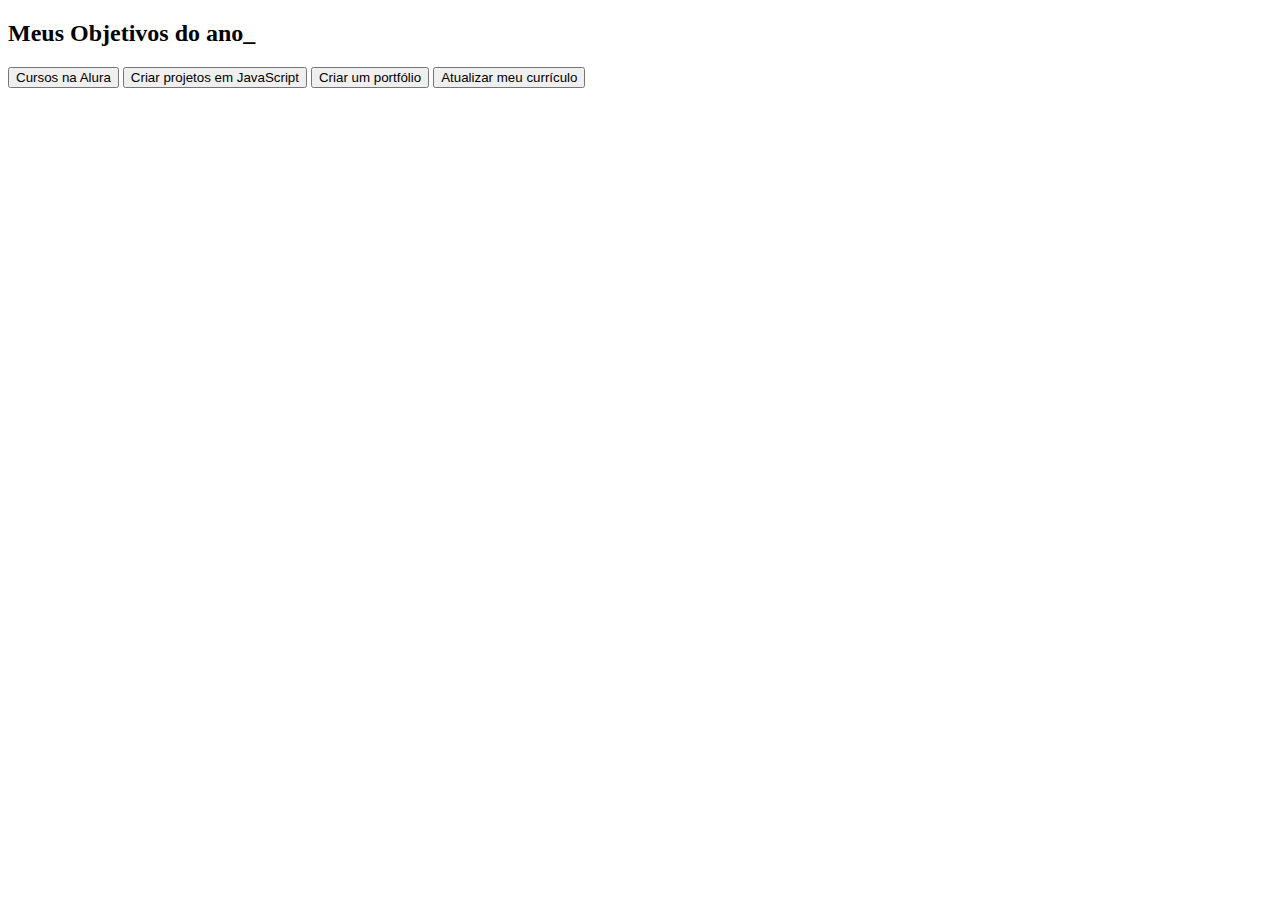
==== index.html @ 5481bda2 "wf" ====
<!DOCTYPE html>
<html lang="pt-br">

<head>
    <meta charset="UTF-8">
    <meta name="viewport" content="width=device-width, initial-scale=1.0">
    <title>Meus objetivos do ano</title>
</head>
<body>
</body>
</html>
<body>
    <section class="conteudo-principal">
        <h2 class="titulo-principal">Meus Objetivos do ano_</h2>
        <div class="botoes">
            <button class="botao">Cursos na Alura</button>
            <button class="botao">Criar projetos em JavaScript</button>
            <button class="botao">Criar um portfólio</button>
            <button class="botao">Atualizar meu currículo</button>
        </div>
    </section>
</body>

</html>
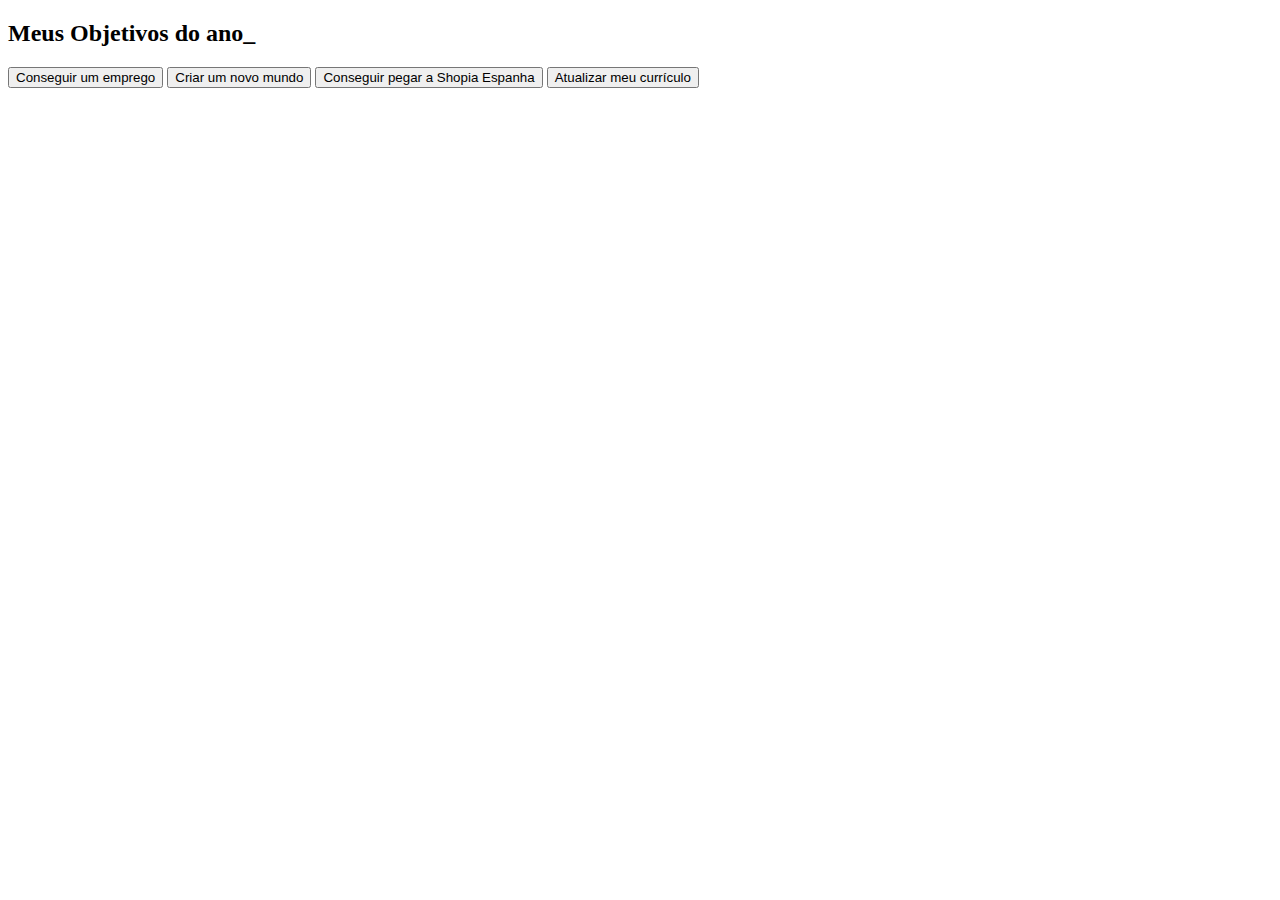
==== commit c36de116: "uiui" ====
--- a/index.html
+++ b/index.html
@@ -13,9 +13,9 @@
     <section class="conteudo-principal">
         <h2 class="titulo-principal">Meus Objetivos do ano_</h2>
         <div class="botoes">
-            <button class="botao">Cursos na Alura</button>
-            <button class="botao">Criar projetos em JavaScript</button>
-            <button class="botao">Criar um portfólio</button>
+            <button class="botao">Conseguir um emprego</button>
+            <button class="botao">Criar um novo mundo</button>
+            <button class="botao">Conseguir pegar a Shopia Espanha</button>
             <button class="botao">Atualizar meu currículo</button>
         </div>
     </section>
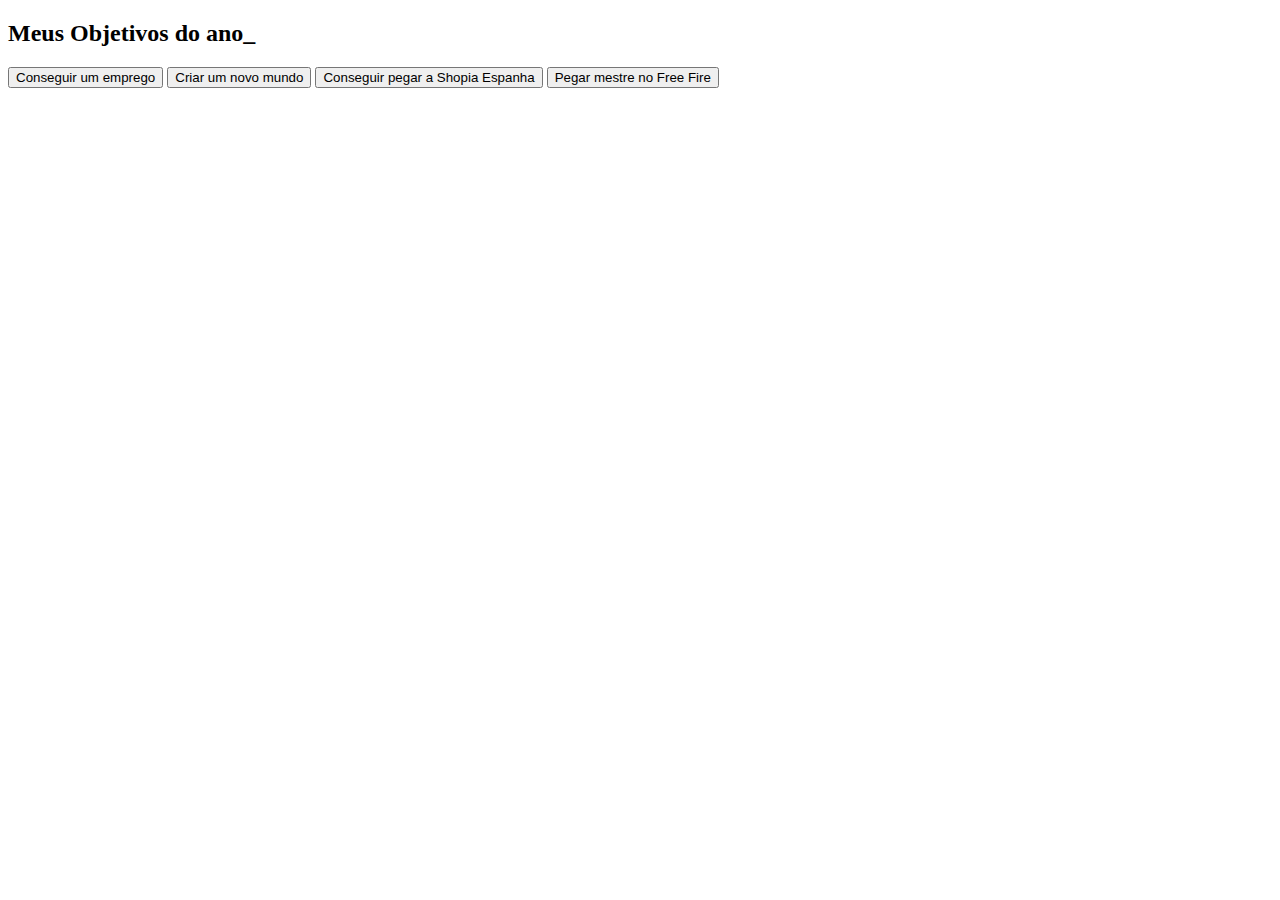
==== commit d1ca4829: "lki" ====
--- a/index.html
+++ b/index.html
@@ -16,7 +16,7 @@
             <button class="botao">Conseguir um emprego</button>
             <button class="botao">Criar um novo mundo</button>
             <button class="botao">Conseguir pegar a Shopia Espanha</button>
-            <button class="botao">Atualizar meu currículo</button>
+            <button class="botao">Pegar mestre no Free Fire</button>
         </div>
     </section>
 </body>
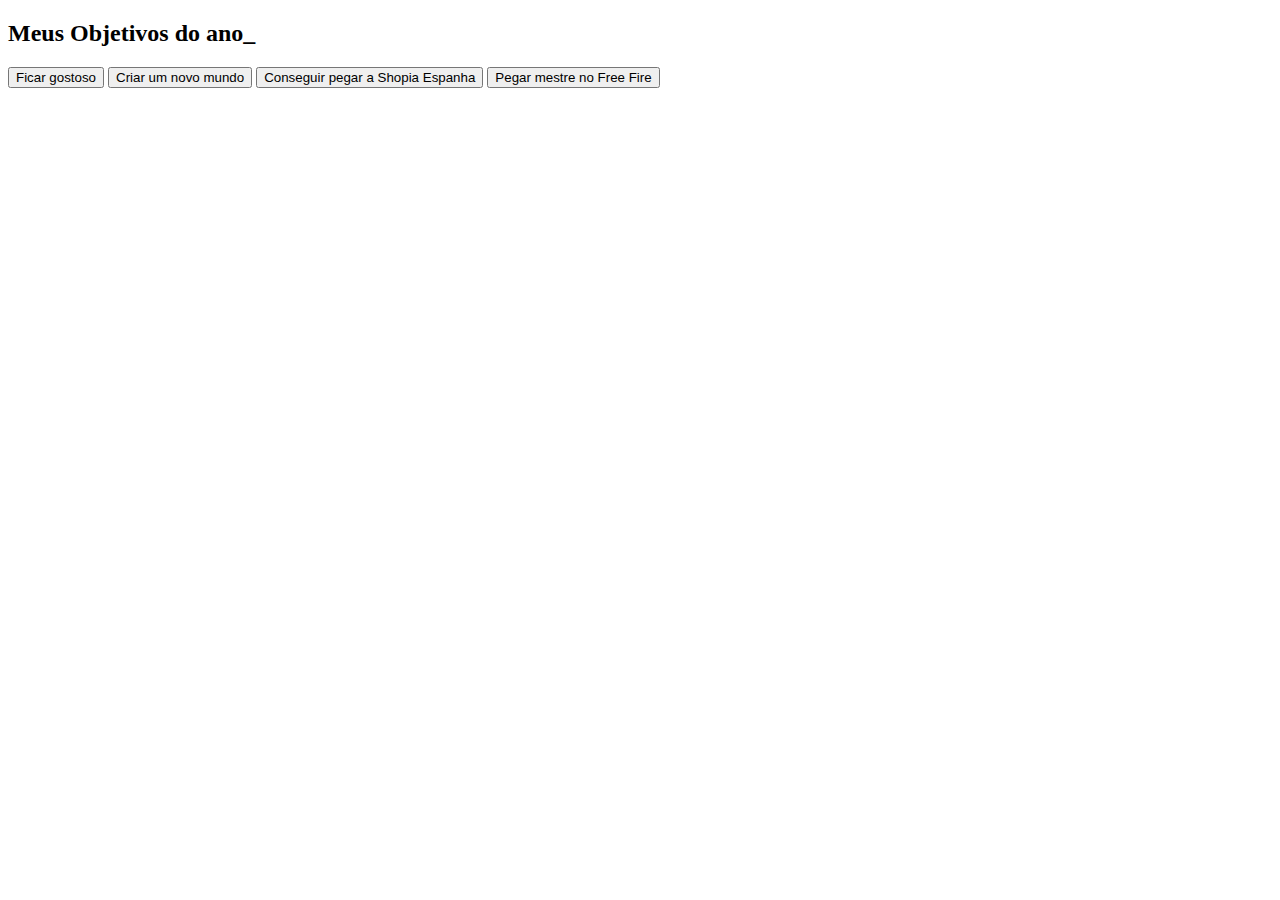
==== commit 81268ded: "kik" ====
--- a/index.html
+++ b/index.html
@@ -13,7 +13,7 @@
     <section class="conteudo-principal">
         <h2 class="titulo-principal">Meus Objetivos do ano_</h2>
         <div class="botoes">
-            <button class="botao">Conseguir um emprego</button>
+            <button class="botao">Ficar gostoso</button>
             <button class="botao">Criar um novo mundo</button>
             <button class="botao">Conseguir pegar a Shopia Espanha</button>
             <button class="botao">Pegar mestre no Free Fire</button>
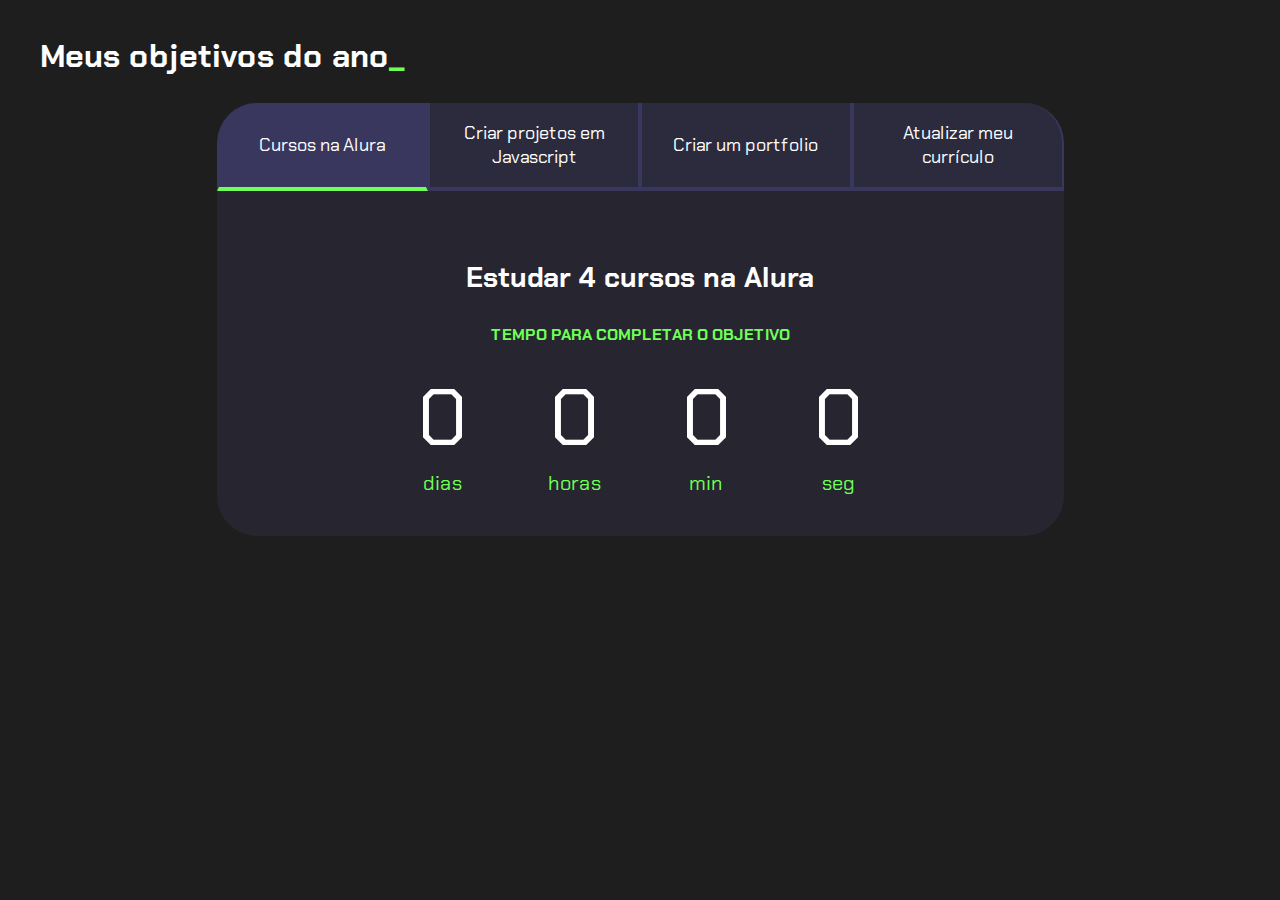
==== commit 6c659ba3: "Add files via upload" ====
--- a/index.html
+++ b/index.html
@@ -5,21 +5,112 @@
     <meta charset="UTF-8">
     <meta name="viewport" content="width=device-width, initial-scale=1.0">
     <title>Meus objetivos do ano</title>
+    <link rel="stylesheet" href="style.css">
 </head>
-<body>
-</body>
-</html>
+
 <body>
     <section class="conteudo-principal">
-        <h2 class="titulo-principal">Meus Objetivos do ano_</h2>
-        <div class="botoes">
-            <button class="botao">Ficar gostoso</button>
-            <button class="botao">Criar um novo mundo</button>
-            <button class="botao">Conseguir pegar a Shopia Espanha</button>
-            <button class="botao">Pegar mestre no Free Fire</button>
+        <h2 class="titulo-principal">Meus objetivos do ano<span>_</span></h2>
+        <div class="conteudo">
+            <div class="botoes">
+                <button class="botao ativo">Cursos na Alura</button>
+                <button class="botao">Criar projetos em Javascript</button>
+                <button class="botao">Criar um portfolio</button>
+                <button class="botao">Atualizar meu currículo</button>
+            </div>
+            <div class="abas-textos">
+                <div class="aba-conteudo ativo">
+                    <h3 class="aba-conteudo-titulo-principal">Estudar 4 cursos na Alura</h3>
+                    <h4 class="aba-conteudo-titulo-secundario">Tempo para completar o objetivo</h4>
+                    <div class="contador">
+                        <div class="contador-digito">
+                            <p class="contador-digito-numero" id="dias0"></p>
+                            <p class="contador-digito-texto">dias</p>
+                        </div>
+                        <div class="contador-digito">
+                            <p class="contador-digito-numero" id="horas0"></p>
+                            <p class="contador-digito-texto">horas</p>
+                        </div>
+                        <div class="contador-digito">
+                            <p class="contador-digito-numero" id="min0"></p>
+                            <p class="contador-digito-texto">min</p>
+                        </div>
+                        <div class="contador-digito">
+                            <p class="contador-digito-numero" id="seg0"></p>
+                            <p class="contador-digito-texto">seg</p>
+                        </div>
+                    </div>
+                </div>
+                <div class="aba-conteudo">
+                    <h3 class="aba-conteudo-titulo-principal">Criar 5 projetos em Javascript</h3>
+                    <h4 class="aba-conteudo-titulo-secundario">Tempo para completar o objetivo</h4>
+                    <div class="contador">
+                        <div class="contador-digito">
+                            <p class="contador-digito-numero" id="dias1"></p>
+                            <p class="contador-digito-texto">dias</p>
+                        </div>
+                        <div class="contador-digito">
+                            <p class="contador-digito-numero" id="horas1"></p>
+                            <p class="contador-digito-texto">horas</p>
+                        </div>
+                        <div class="contador-digito">
+                            <p class="contador-digito-numero" id="min1"></p>
+                            <p class="contador-digito-texto">min</p>
+                        </div>
+                        <div class="contador-digito">
+                            <p class="contador-digito-numero" id="seg1"></p>
+                            <p class="contador-digito-texto">seg</p>
+                        </div>
+                    </div>
+                </div>
+                <div class="aba-conteudo">
+                    <h3 class="aba-conteudo-titulo-principal">Criar um portfolio com os meus 3 melhores projetos</h3>
+                    <h4 class="aba-conteudo-titulo-secundario">Tempo para completar o objetivo</h4>
+                    <div class="contador">
+                        <div class="contador-digito">
+                            <p class="contador-digito-numero" id="dias2"></p>
+                            <p class="contador-digito-texto">dias</p>
+                        </div>
+                        <div class="contador-digito">
+                            <p class="contador-digito-numero" id="horas2"></p>
+                            <p class="contador-digito-texto">horas</p>
+                        </div>
+                        <div class="contador-digito">
+                            <p class="contador-digito-numero" id="min2"></p>
+                            <p class="contador-digito-texto">min</p>
+                        </div>
+                        <div class="contador-digito">
+                            <p class="contador-digito-numero" id="seg2"></p>
+                            <p class="contador-digito-texto">seg</p>
+                        </div>
+                    </div>
+                </div>
+                <div class="aba-conteudo">
+                    <h3 class="aba-conteudo-titulo-principal">Atualizar meu curriculo com os certificados da Alura</h3>
+                    <h4 class="aba-conteudo-titulo-secundario">Tempo para completar o objetivo</h4>
+                    <div class="contador">
+                        <div class="contador-digito">
+                            <p class="contador-digito-numero" id="dias3"></p>
+                            <p class="contador-digito-texto">dias</p>
+                        </div>
+                        <div class="contador-digito">
+                            <p class="contador-digito-numero" id="horas3"></p>
+                            <p class="contador-digito-texto">horas</p>
+                        </div>
+                        <div class="contador-digito">
+                            <p class="contador-digito-numero" id="min3"></p>
+                            <p class="contador-digito-texto">min</p>
+                        </div>
+                        <div class="contador-digito">
+                            <p class="contador-digito-numero" id="seg3"></p>
+                            <p class="contador-digito-texto">seg</p>
+                        </div>
+                    </div>
+                </div>
+            </div>
         </div>
     </section>
+    <script src="main.js"></script>
 </body>
 
-</html>
-  +</html>--- a/style.css
+++ b/style.css
@@ -0,0 +1,128 @@
+@import url('https://fonts.googleapis.com/css2?family=Chakra+Petch:wght@400;700&display=swap');
+
+:root {
+    --cor-de-fundo: #1E1E1E;
+    --verde: #6FFF57;
+    --branco: #FFFFFF;
+    --botao-ativo: #3A375E;
+    --botao-inativo: rgba(58, 55, 94, 0.5);
+    --texto-fundo: rgba(58, 55, 94, 0.3);
+}
+
+body {
+    background-color: var(--cor-de-fundo);
+    color: var(--branco);
+    font-family: 'Chakra Petch', sans-serif;
+}
+
+
+.conteudo-principal {
+    display: flex;
+    flex-direction: column;
+    justify-content: center;
+    align-items: center;
+    max-width: 1200px;
+    width: 100%;
+    margin: 0 auto;
+}
+
+.titulo-principal {
+    text-align: left;
+    width: 100%;
+    font-size: 32px;
+}
+
+.titulo-principal span {
+    color: var(--verde);
+}
+
+
+.botao {
+    font-family: 'Chakra Petch', sans-serif;
+    background-color: var(--botao-inativo);
+    color: var(--branco);
+    display: flex;
+    justify-content: center;
+    padding: 1em;
+    font-size: 18px;
+    align-items: center;
+    width: 100%;
+    border-bottom: 4px solid var(--botao-ativo);
+    border-left: 2px solid var(--botao-ativo);
+    border-right: 2px solid var(--botao-ativo);
+    border-top: none;
+}
+
+.botao:first-child {
+    border-radius: 40px 40px 0 0;
+}
+
+.botoes {
+    display: block;
+}
+
+.botao.ativo{
+    background-color: var(--botao-ativo);
+    border-bottom: 4px solid var(--verde);
+}
+
+.abas-textos{
+    background-color: var(--texto-fundo);
+    padding: 40px;
+    border-radius: 0 0 40px 40px;
+}
+.aba-conteudo.ativo{
+    display:block;
+}
+
+.aba-conteudo{
+    display: none;
+}
+
+.aba-conteudo-titulo-principal{
+    font-size: 28px;
+    text-align: center;
+}
+.aba-conteudo-titulo-secundario{
+    text-align: center;
+    color: var(--verde);
+    text-transform: uppercase;
+}
+
+.contador{
+    display:flex;
+    justify-content: center;
+    flex-wrap: wrap;
+}
+.contador-digito{
+    padding: 0 16px;
+    text-align: center;
+    min-width: 100px;
+}
+
+.contador-digito-numero{
+    font-size: 80px;
+    margin: 0;
+
+}
+
+.contador-digito-texto{
+    color: var(--verde);
+    font-size: 20px;
+    margin: 0;
+
+}
+
+@media screen and (min-width: 768px) {
+    .botoes {
+        display: flex;
+    }
+
+    .botao:first-child {
+        border-radius: 40px 0 0 0;
+    }
+
+    .botao:last-child {
+        border-radius: 0 40px 0 0;
+    }
+}